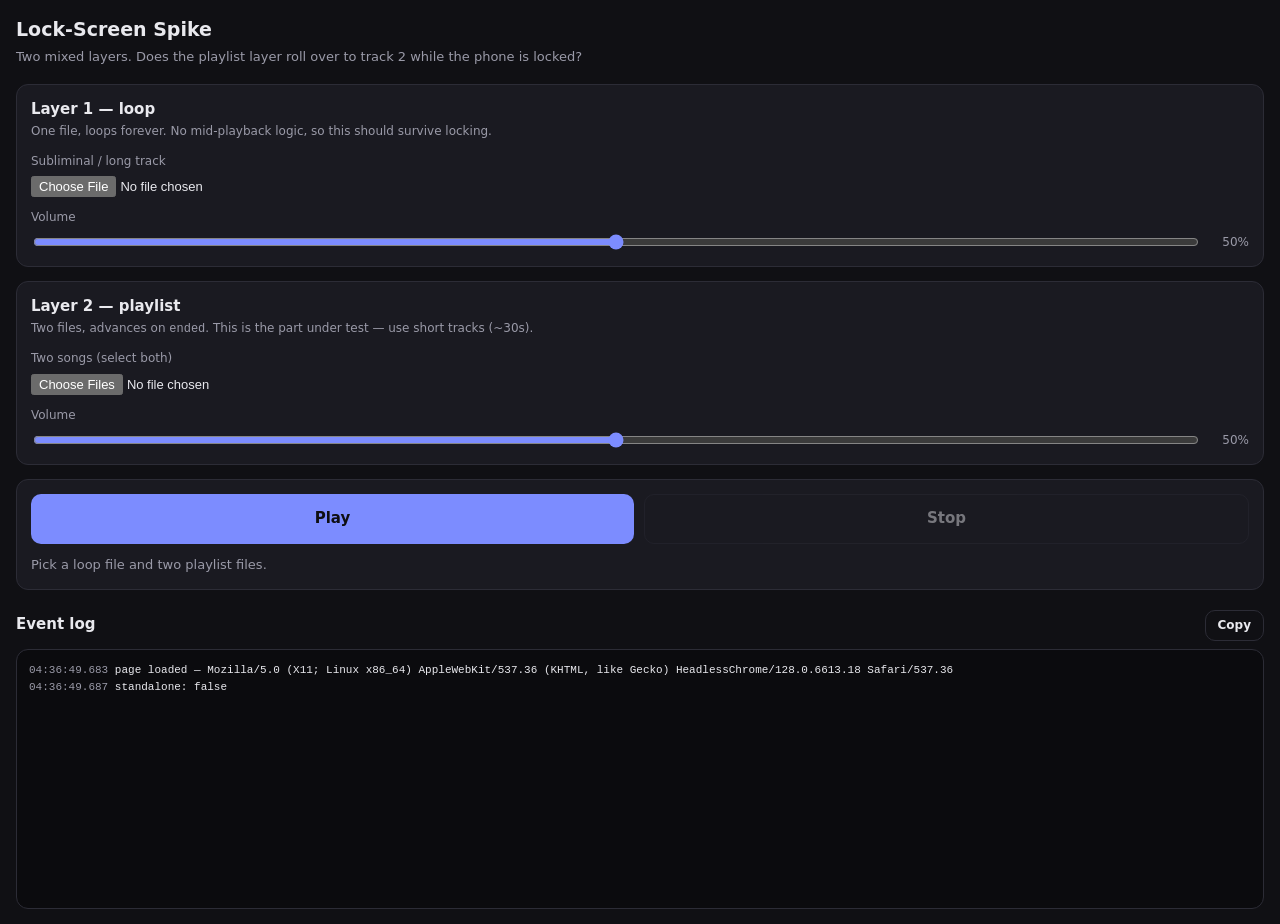
==== spike/index.html @ 72876ad3 "Phase 0: lock-screen rollover spike Two layers mixed through one AudioContext: a looping layer and a" ====
<!doctype html>
<html lang="en">
<head>
<meta charset="utf-8">
<meta name="viewport" content="width=device-width, initial-scale=1, viewport-fit=cover">
<meta name="apple-mobile-web-app-capable" content="yes">
<meta name="apple-mobile-web-app-status-bar-style" content="black-translucent">
<title>Lock-Screen Spike</title>
<link rel="manifest" href="../manifest.webmanifest">
<link rel="apple-touch-icon" href="../icons/icon-180.png">
<style>
  :root {
    color-scheme: dark;
    --bg: #101014;
    --panel: #1a1a21;
    --line: #2c2c36;
    --text: #e9e9ee;
    --dim: #9a9aa8;
    --accent: #7c8cff;
    --ok: #4ec98a;
    --bad: #ff6b6b;
  }
  * { box-sizing: border-box; }
  body {
    margin: 0;
    padding: 16px 16px calc(16px + env(safe-area-inset-bottom));
    padding-top: calc(16px + env(safe-area-inset-top));
    background: var(--bg);
    color: var(--text);
    font: 15px/1.45 -apple-system, BlinkMacSystemFont, "Segoe UI", system-ui, sans-serif;
  }
  h1 { font-size: 19px; margin: 0 0 4px; }
  .sub { color: var(--dim); font-size: 13px; margin: 0 0 18px; }
  .layer, .controls {
    background: var(--panel);
    border: 1px solid var(--line);
    border-radius: 12px;
    padding: 14px;
    margin-bottom: 14px;
  }
  .layer h2 { font-size: 15px; margin: 0 0 2px; }
  .layer .note { color: var(--dim); font-size: 12px; margin: 0 0 12px; }
  label { display: block; font-size: 12px; color: var(--dim); margin-bottom: 6px; }
  input[type=file] { width: 100%; font-size: 13px; margin-bottom: 12px; }
  input[type=range] { width: 100%; accent-color: var(--accent); }
  .vol { display: flex; align-items: center; gap: 10px; }
  .vol output { font-variant-numeric: tabular-nums; color: var(--dim); font-size: 12px; min-width: 38px; text-align: right; }
  button {
    font: inherit;
    font-weight: 600;
    color: #0e0e12;
    background: var(--accent);
    border: 0;
    border-radius: 10px;
    padding: 13px 18px;
    min-height: 48px;
    cursor: pointer;
  }
  button.secondary { background: transparent; color: var(--text); border: 1px solid var(--line); }
  button:disabled { opacity: .45; cursor: default; }
  .row { display: flex; gap: 10px; }
  .row button { flex: 1; }
  #status { margin: 12px 0 0; font-size: 13px; color: var(--dim); }
  #log {
    background: #0b0b0e;
    border: 1px solid var(--line);
    border-radius: 12px;
    padding: 12px;
    height: 260px;
    overflow-y: auto;
    font: 11px/1.5 ui-monospace, SFMono-Regular, Menlo, monospace;
    white-space: pre-wrap;
    word-break: break-word;
  }
  #log .t { color: var(--dim); }
  #log .ok { color: var(--ok); }
  #log .bad { color: var(--bad); }
  .logbar { display: flex; align-items: baseline; justify-content: space-between; margin: 20px 0 8px; }
  .logbar h2 { font-size: 15px; margin: 0; }
  .logbar button { padding: 6px 12px; min-height: 0; font-size: 12px; }
</style>
</head>
<body>

<h1>Lock-Screen Spike</h1>
<p class="sub">Two mixed layers. Does the playlist layer roll over to track&nbsp;2 while the phone is locked?</p>

<div class="layer">
  <h2>Layer 1 — loop</h2>
  <p class="note">One file, loops forever. No mid-playback logic, so this should survive locking.</p>
  <label for="loopFile">Subliminal / long track</label>
  <input type="file" id="loopFile" accept="audio/*">
  <label for="loopVol">Volume</label>
  <div class="vol">
    <input type="range" id="loopVol" min="0" max="1" step="0.01" value="0.5">
    <output id="loopVolOut">50%</output>
  </div>
</div>

<div class="layer">
  <h2>Layer 2 — playlist</h2>
  <p class="note">Two files, advances on <code>ended</code>. This is the part under test — use short tracks (~30s).</p>
  <label for="listFiles">Two songs (select both)</label>
  <input type="file" id="listFiles" accept="audio/*" multiple>
  <label for="listVol">Volume</label>
  <div class="vol">
    <input type="range" id="listVol" min="0" max="1" step="0.01" value="0.5">
    <output id="listVolOut">50%</output>
  </div>
</div>

<div class="controls">
  <div class="row">
    <button id="play">Play</button>
    <button id="stop" class="secondary" disabled>Stop</button>
  </div>
  <p id="status">Pick files, then press Play.</p>
</div>

<div class="logbar">
  <h2>Event log</h2>
  <button class="secondary" id="copyLog">Copy</button>
</div>
<div id="log"></div>

<script type="module" src="./spike.js"></script>
</body>
</html>
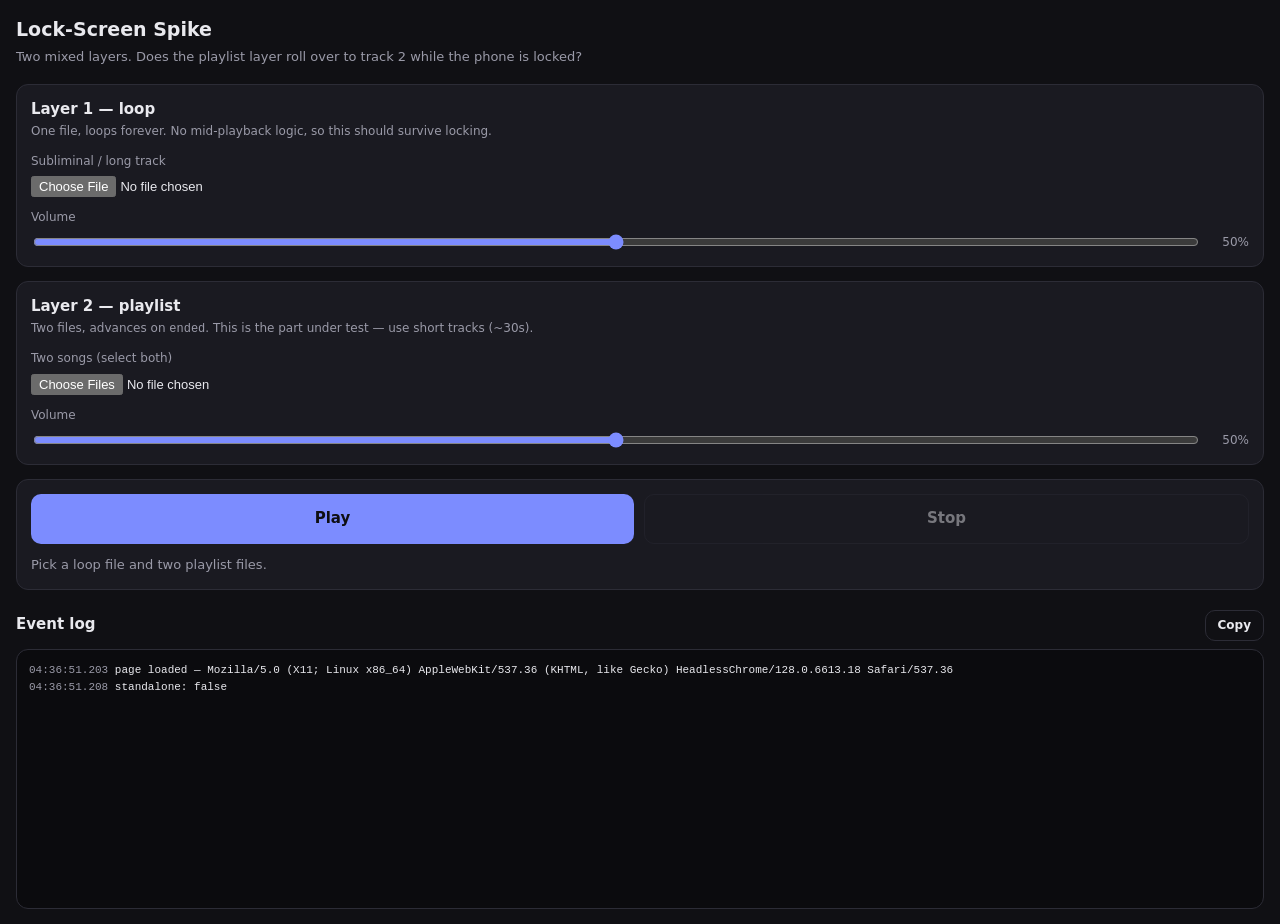
==== commit 797a8d83: "Spike: accept any picked file, stream instead of buffer, report load failures - Drop accept=audio/* " ====
--- a/spike/index.html
+++ b/spike/index.html
@@ -89,7 +89,7 @@
   <h2>Layer 1 — loop</h2>
   <p class="note">One file, loops forever. No mid-playback logic, so this should survive locking.</p>
   <label for="loopFile">Subliminal / long track</label>
-  <input type="file" id="loopFile" accept="audio/*">
+  <input type="file" id="loopFile">
   <label for="loopVol">Volume</label>
   <div class="vol">
     <input type="range" id="loopVol" min="0" max="1" step="0.01" value="0.5">
@@ -101,7 +101,7 @@
   <h2>Layer 2 — playlist</h2>
   <p class="note">Two files, advances on <code>ended</code>. This is the part under test — use short tracks (~30s).</p>
   <label for="listFiles">Two songs (select both)</label>
-  <input type="file" id="listFiles" accept="audio/*" multiple>
+  <input type="file" id="listFiles" multiple>
   <label for="listVol">Volume</label>
   <div class="vol">
     <input type="range" id="listVol" min="0" max="1" step="0.01" value="0.5">
